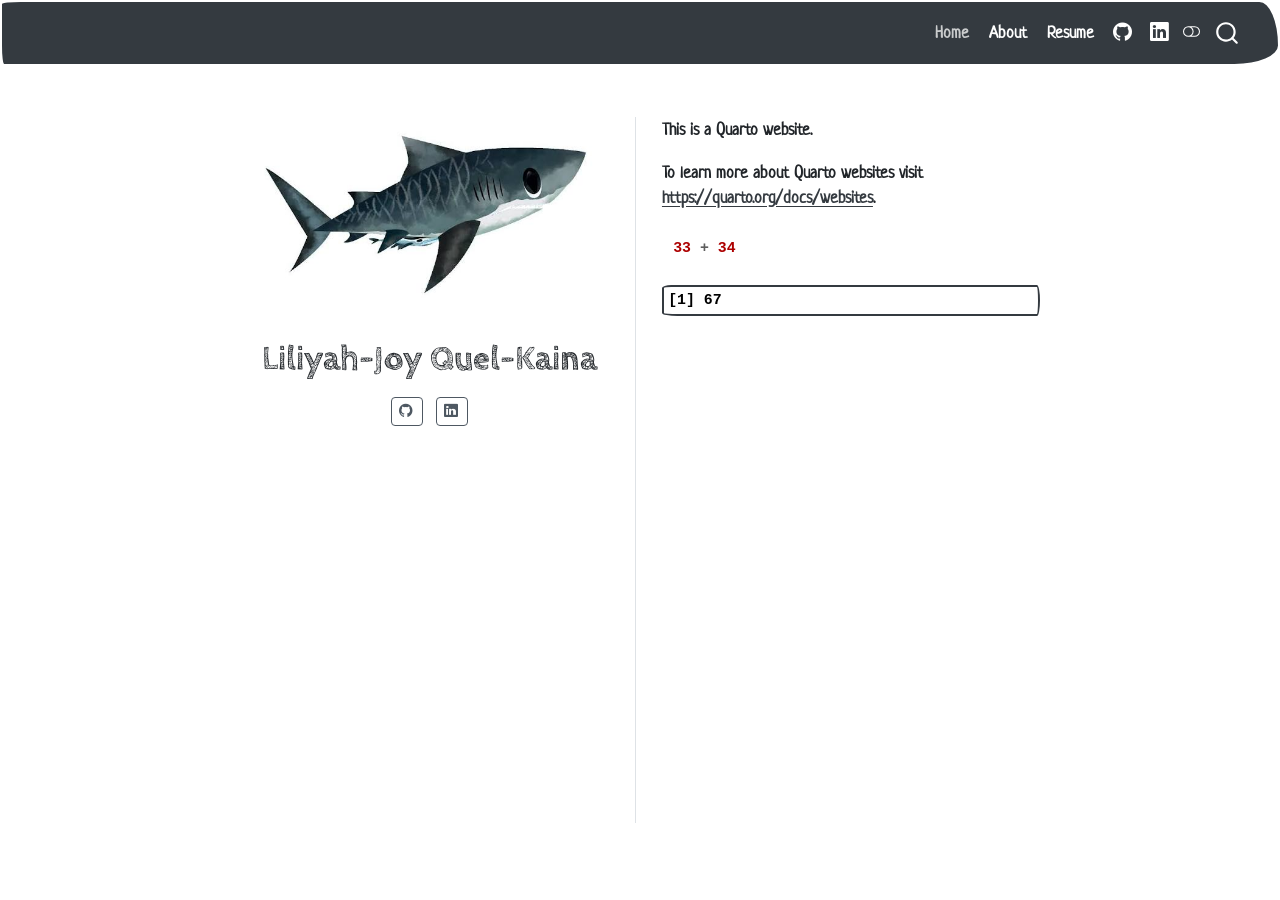
==== docs/index.html @ 763c6ad4 "^_^" ====
<!DOCTYPE html>
<html xmlns="http://www.w3.org/1999/xhtml" lang="en" xml:lang="en"><head>

<meta charset="utf-8">
<meta name="generator" content="quarto-1.9.38">

<meta name="viewport" content="width=device-width, initial-scale=1.0, user-scalable=yes">


<title>Liliyah-Joy Quel-Kaina</title>
<style>
/* Default styles provided by pandoc.
** See https://pandoc.org/MANUAL.html#variables-for-html for config info.
*/
code{white-space: pre-wrap;}
span.smallcaps{font-variant: small-caps;}
div.columns{display: flex; gap: min(4vw, 1.5em);}
div.column{flex: auto; overflow-x: auto;}
div.hanging-indent{margin-left: 1.5em; text-indent: -1.5em;}
ul.task-list{list-style: none;}
ul.task-list li input[type="checkbox"] {
  width: 0.8em;
  margin: 0 0.8em 0.2em -1em; /* quarto-specific, see https://github.com/quarto-dev/quarto-cli/issues/4556 */ 
  vertical-align: middle;
}
/* CSS for syntax highlighting */
html { -webkit-text-size-adjust: 100%; }
pre > code.sourceCode { white-space: pre; position: relative; }
pre > code.sourceCode > span { display: inline-block; line-height: 1.25; }
pre > code.sourceCode > span:empty { height: 1.2em; }
.sourceCode { overflow: visible; }
code.sourceCode > span { color: inherit; text-decoration: inherit; }
div.sourceCode { margin: 1em 0; }
pre.sourceCode { margin: 0; }
@media screen {
div.sourceCode { overflow: auto; }
}
@media print {
pre > code.sourceCode { white-space: pre-wrap; }
pre > code.sourceCode > span { text-indent: -5em; padding-left: 5em; }
}
pre.numberSource code
  { counter-reset: source-line 0; }
pre.numberSource code > span
  { position: relative; left: -4em; counter-increment: source-line; }
pre.numberSource code > span > a:first-child::before
  { content: counter(source-line);
    position: relative; left: -1em; text-align: right; vertical-align: baseline;
    border: none; display: inline-block;
    -webkit-touch-callout: none; -webkit-user-select: none;
    -khtml-user-select: none; -moz-user-select: none;
    -ms-user-select: none; user-select: none;
    padding: 0 4px; width: 4em;
  }
pre.numberSource { margin-left: 3em;  padding-left: 4px; }
div.sourceCode
  {   }
@media screen {
pre > code.sourceCode > span > a:first-child::before { text-decoration: underline; }
}
</style>


<script src="site_libs/quarto-nav/quarto-nav.js"></script>
<script src="site_libs/quarto-nav/headroom.min.js"></script>
<script src="site_libs/clipboard/clipboard.min.js"></script>
<script src="site_libs/quarto-search/autocomplete.umd.js"></script>
<script src="site_libs/quarto-search/fuse.min.js"></script>
<script src="site_libs/quarto-search/quarto-search.js"></script>
<meta name="quarto:offset" content="./">
<script src="site_libs/quarto-html/quarto.js" type="module"></script>
<script src="site_libs/quarto-html/tabsets/tabsets.js" type="module"></script>
<script src="site_libs/quarto-html/popper.min.js"></script>
<script src="site_libs/quarto-html/tippy.umd.min.js"></script>
<link href="site_libs/quarto-html/tippy.css" rel="stylesheet">
<link href="site_libs/quarto-html/quarto-syntax-highlighting-15634bcf2e68342d4ad2dfa704d543f6.css" rel="stylesheet" class="quarto-color-scheme" id="quarto-text-highlighting-styles">
<link href="site_libs/quarto-html/quarto-syntax-highlighting-dark-0a6b7249c26820e032cb0bd839ff02b1.css" rel="stylesheet" class="quarto-color-scheme quarto-color-alternate" id="quarto-text-highlighting-styles">
<link href="site_libs/quarto-html/quarto-syntax-highlighting-15634bcf2e68342d4ad2dfa704d543f6.css" rel="stylesheet" class="quarto-color-scheme-extra" id="quarto-text-highlighting-styles">
<script src="site_libs/bootstrap/bootstrap.min.js"></script>
<link href="site_libs/bootstrap/bootstrap-icons.css" rel="stylesheet">
<link href="site_libs/bootstrap/bootstrap-1527cf75e32493cb6cf8cd23d860bbb9.min.css" rel="stylesheet" append-hash="true" class="quarto-color-scheme" id="quarto-bootstrap" data-mode="light">
<link href="site_libs/bootstrap/bootstrap-dark-4d72738a521f03bda770c6fbcc444206.min.css" rel="stylesheet" append-hash="true" class="quarto-color-scheme quarto-color-alternate" id="quarto-bootstrap" data-mode="dark">
<link href="site_libs/bootstrap/bootstrap-1527cf75e32493cb6cf8cd23d860bbb9.min.css" rel="stylesheet" append-hash="true" class="quarto-color-scheme-extra" id="quarto-bootstrap" data-mode="light">
<script id="quarto-search-options" type="application/json">{
  "location": "navbar",
  "copy-button": false,
  "collapse-after": 3,
  "panel-placement": "end",
  "type": "overlay",
  "limit": 50,
  "keyboard-shortcut": [
    "f",
    "/",
    "s"
  ],
  "show-item-context": false,
  "language": {
    "search-no-results-text": "No results",
    "search-matching-documents-text": "matching documents",
    "search-copy-link-title": "Copy link to search",
    "search-hide-matches-text": "Hide additional matches",
    "search-more-match-text": "more match in this document",
    "search-more-matches-text": "more matches in this document",
    "search-clear-button-title": "Clear",
    "search-text-placeholder": "",
    "search-detached-cancel-button-title": "Cancel",
    "search-submit-button-title": "Submit",
    "search-label": "Search"
  }
}</script>


<link rel="stylesheet" href="styles.css">
</head>

<body class="nav-fixed fullcontent quarto-light"><script id="quarto-html-before-body" type="application/javascript">
    const toggleBodyColorMode = (bsSheetEl) => {
      const mode = bsSheetEl.getAttribute("data-mode");
      const bodyEl = window.document.querySelector("body");
      if (mode === "dark") {
        bodyEl.classList.add("quarto-dark");
        bodyEl.classList.remove("quarto-light");
      } else {
        bodyEl.classList.add("quarto-light");
        bodyEl.classList.remove("quarto-dark");
      }
    }
    const toggleBodyColorPrimary = () => {
      const bsSheetEl = window.document.querySelector("link#quarto-bootstrap:not([rel=disabled-stylesheet])");
      if (bsSheetEl) {
        toggleBodyColorMode(bsSheetEl);
      }
    }
    const setColorSchemeToggle = (alternate) => {
      const toggles = window.document.querySelectorAll('.quarto-color-scheme-toggle');
      for (let i=0; i < toggles.length; i++) {
        const toggle = toggles[i];
        if (toggle) {
          if (alternate) {
            toggle.classList.add("alternate");
          } else {
            toggle.classList.remove("alternate");
          }
        }
      }
    };
    const toggleColorMode = (alternate) => {
      // Switch the stylesheets
      const primaryStylesheets = window.document.querySelectorAll('link.quarto-color-scheme:not(.quarto-color-alternate)');
      const alternateStylesheets = window.document.querySelectorAll('link.quarto-color-scheme.quarto-color-alternate');
      manageTransitions('#quarto-margin-sidebar .nav-link', false);
      if (alternate) {
        // note: dark is layered on light, we don't disable primary!
        enableStylesheet(alternateStylesheets);
        for (const sheetNode of alternateStylesheets) {
          if (sheetNode.id === "quarto-bootstrap") {
            toggleBodyColorMode(sheetNode);
          }
        }
      } else {
        disableStylesheet(alternateStylesheets);
        enableStylesheet(primaryStylesheets)
        toggleBodyColorPrimary();
      }
      manageTransitions('#quarto-margin-sidebar .nav-link', true);
      // Switch the toggles
      setColorSchemeToggle(alternate)
      // Hack to workaround the fact that safari doesn't
      // properly recolor the scrollbar when toggling (#1455)
      if (navigator.userAgent.indexOf('Safari') > 0 && navigator.userAgent.indexOf('Chrome') == -1) {
        manageTransitions("body", false);
        window.scrollTo(0, 1);
        setTimeout(() => {
          window.scrollTo(0, 0);
          manageTransitions("body", true);
        }, 40);
      }
    }
    const disableStylesheet = (stylesheets) => {
      for (let i=0; i < stylesheets.length; i++) {
        const stylesheet = stylesheets[i];
        stylesheet.rel = 'disabled-stylesheet';
      }
    }
    const enableStylesheet = (stylesheets) => {
      for (let i=0; i < stylesheets.length; i++) {
        const stylesheet = stylesheets[i];
        if(stylesheet.rel !== 'stylesheet') { // for Chrome, which will still FOUC without this check
          stylesheet.rel = 'stylesheet';
        }
      }
    }
    const manageTransitions = (selector, allowTransitions) => {
      const els = window.document.querySelectorAll(selector);
      for (let i=0; i < els.length; i++) {
        const el = els[i];
        if (allowTransitions) {
          el.classList.remove('notransition');
        } else {
          el.classList.add('notransition');
        }
      }
    }
    const isFileUrl = () => {
      return window.location.protocol === 'file:';
    }
    const hasAlternateSentinel = () => {
      let styleSentinel = getColorSchemeSentinel();
      if (styleSentinel !== null) {
        return styleSentinel === "alternate";
      } else {
        return false;
      }
    }
    const setStyleSentinel = (alternate) => {
      const value = alternate ? "alternate" : "default";
      if (!isFileUrl()) {
        window.localStorage.setItem("quarto-color-scheme", value);
      } else {
        localAlternateSentinel = value;
      }
    }
    const getColorSchemeSentinel = () => {
      if (!isFileUrl()) {
        const storageValue = window.localStorage.getItem("quarto-color-scheme");
        return storageValue != null ? storageValue : localAlternateSentinel;
      } else {
        return localAlternateSentinel;
      }
    }
    const toggleGiscusIfUsed = (isAlternate, darkModeDefault) => {
      const baseTheme = document.querySelector('#giscus-base-theme')?.value ?? 'light';
      const alternateTheme = document.querySelector('#giscus-alt-theme')?.value ?? 'dark';
      let newTheme = '';
      if(authorPrefersDark) {
        newTheme = isAlternate ? baseTheme : alternateTheme;
      } else {
        newTheme = isAlternate ? alternateTheme : baseTheme;
      }
      const changeGiscusTheme = () => {
        // From: https://github.com/giscus/giscus/issues/336
        const sendMessage = (message) => {
          const iframe = document.querySelector('iframe.giscus-frame');
          if (!iframe) return;
          iframe.contentWindow.postMessage({ giscus: message }, 'https://giscus.app');
        }
        sendMessage({
          setConfig: {
            theme: newTheme
          }
        });
      }
      const isGiscussLoaded = window.document.querySelector('iframe.giscus-frame') !== null;
      if (isGiscussLoaded) {
        changeGiscusTheme();
      }
    };
    const authorPrefersDark = false;
    const darkModeDefault = authorPrefersDark;
      document.querySelector('link#quarto-text-highlighting-styles.quarto-color-scheme-extra').rel = 'disabled-stylesheet';
      document.querySelector('link#quarto-bootstrap.quarto-color-scheme-extra').rel = 'disabled-stylesheet';
    let localAlternateSentinel = darkModeDefault ? 'alternate' : 'default';
    // Dark / light mode switch
    window.quartoToggleColorScheme = () => {
      // Read the current dark / light value
      let toAlternate = !hasAlternateSentinel();
      toggleColorMode(toAlternate);
      setStyleSentinel(toAlternate);
      toggleGiscusIfUsed(toAlternate, darkModeDefault);
      window.dispatchEvent(new Event('resize'));
    };
    // Switch to dark mode if need be
    if (hasAlternateSentinel()) {
      toggleColorMode(true);
    } else {
      toggleColorMode(false);
    }
  </script>

<div id="quarto-search-results"></div>
  <header id="quarto-header" class="headroom fixed-top">
    <nav class="navbar navbar-expand-lg " data-bs-theme="dark">
      <div class="navbar-container container-fluid">
            <div id="quarto-search" class="" title="Search"></div>
          <button class="navbar-toggler" type="button" data-bs-toggle="collapse" data-bs-target="#navbarCollapse" aria-controls="navbarCollapse" role="menu" aria-expanded="false" aria-label="Toggle navigation" onclick="if (window.quartoToggleHeadroom) { window.quartoToggleHeadroom(); }">
  <span class="navbar-toggler-icon"></span>
</button>
          <div class="collapse navbar-collapse" id="navbarCollapse">
            <ul class="navbar-nav navbar-nav-scroll ms-auto">
  <li class="nav-item">
    <a class="nav-link active" href="./index.html" aria-current="page"> 
<span class="menu-text">Home</span></a>
  </li>  
  <li class="nav-item">
    <a class="nav-link" href="./about.html"> 
<span class="menu-text">About</span></a>
  </li>  
  <li class="nav-item">
    <a class="nav-link" href="./resume.html"> 
<span class="menu-text">Resume</span></a>
  </li>  
  <li class="nav-item compact">
    <a class="nav-link" href="https://github.com/liliyahjoy-316" target="blank"> <i class="bi bi-github" role="img">
</i> 
<span class="menu-text"></span></a>
  </li>  
  <li class="nav-item compact">
    <a class="nav-link" href="https://www.linkedin.com/in/liliyah-joy-quel-kaina-82461632b/?isSelfProfile=true" target="blank"> <i class="bi bi-linkedin" role="img">
</i> 
<span class="menu-text"></span></a>
  </li>  
</ul>
          </div> <!-- /navcollapse -->
            <div class="quarto-navbar-tools">
  <a href="" class="quarto-color-scheme-toggle quarto-navigation-tool  px-1" onclick="window.quartoToggleColorScheme(); return false;" title="Toggle dark mode"><i class="bi"></i></a>
</div>
      </div> <!-- /container-fluid -->
    </nav>
</header>
<!-- content -->
<div id="quarto-content" class="quarto-container page-columns page-rows-contents page-layout-article page-navbar">
<!-- sidebar -->
<!-- margin-sidebar -->
    
<!-- main -->
<div class="quarto-about-trestles">
  <div class="about-entity">
    <img src="media/images.jpeg" class="about-image
  rounded " style="width: 10cm;">
<header id="title-block-header" class="quarto-title-block default">
<div class="quarto-title">
<h1 class="title">Liliyah-Joy Quel-Kaina</h1>
</div>
<div class="quarto-title-meta">
  </div>
</header>
    <div class="about-links">
  <a href="https://github.com/liliyahjoy-316" class="about-link" rel="" target="blank">
    <i class="bi bi-github"></i>
     <span class="about-link-text"></span>
  </a>
  <a href="https://www.linkedin.com/in/liliyah-joy-quel-kaina-82461632b/?isSelfProfile=true" class="about-link" rel="" target="blank">
    <i class="bi bi-linkedin"></i>
     <span class="about-link-text"></span>
  </a>
</div>
  </div>
  <div class="about-contents"><main class="content" id="quarto-document-content">

<p>This is a Quarto website.</p>
<p>To learn more about Quarto websites visit <a href="https://quarto.org/docs/websites" class="uri">https://quarto.org/docs/websites</a>.</p>
<div class="cell">
<div class="code-copy-outer-scaffold"><div class="sourceCode cell-code" id="cb1"><pre class="sourceCode r code-with-copy"><code class="sourceCode r"><span id="cb1-1"><a href="#cb1-1" aria-hidden="true" tabindex="-1"></a><span class="dv">33</span> <span class="sc">+</span> <span class="dv">34</span></span></code></pre></div><button title="Copy to Clipboard" class="code-copy-button"><i class="bi"></i></button></div>
<div class="cell-output cell-output-stdout">
<pre><code>[1] 67</code></pre>
</div>
</div>


</main></div>
</div>
 <!-- /main -->
<script id="quarto-html-after-body" type="application/javascript">
  window.document.addEventListener("DOMContentLoaded", function (event) {
    // Ensure there is a toggle, if there isn't float one in the top right
    if (window.document.querySelector('.quarto-color-scheme-toggle') === null) {
      const a = window.document.createElement('a');
      a.classList.add('top-right');
      a.classList.add('quarto-color-scheme-toggle');
      a.href = "";
      a.onclick = function() { try { window.quartoToggleColorScheme(); } catch {} return false; };
      const i = window.document.createElement("i");
      i.classList.add('bi');
      a.appendChild(i);
      window.document.body.appendChild(a);
    }
    setColorSchemeToggle(hasAlternateSentinel())
    const isCodeAnnotation = (el) => {
      for (const clz of el.classList) {
        if (clz.startsWith('code-annotation-')) {                     
          return true;
        }
      }
      return false;
    }
    const onCopySuccess = function(e) {
      // button target
      const button = e.trigger;
      // don't keep focus
      button.blur();
      // flash "checked"
      button.classList.add('code-copy-button-checked');
      var currentTitle = button.getAttribute("title");
      button.setAttribute("title", "Copied!");
      let tooltip;
      if (window.bootstrap) {
        button.setAttribute("data-bs-toggle", "tooltip");
        button.setAttribute("data-bs-placement", "left");
        button.setAttribute("data-bs-title", "Copied!");
        tooltip = new bootstrap.Tooltip(button, 
          { trigger: "manual", 
            customClass: "code-copy-button-tooltip",
            offset: [0, -8]});
        tooltip.show();    
      }
      setTimeout(function() {
        if (tooltip) {
          tooltip.hide();
          button.removeAttribute("data-bs-title");
          button.removeAttribute("data-bs-toggle");
          button.removeAttribute("data-bs-placement");
        }
        button.setAttribute("title", currentTitle);
        button.classList.remove('code-copy-button-checked');
      }, 1000);
      // clear code selection
      e.clearSelection();
    }
    const getTextToCopy = function(trigger) {
      const outerScaffold = trigger.parentElement.cloneNode(true);
      const codeEl = outerScaffold.querySelector('code');
      for (const childEl of codeEl.children) {
        if (isCodeAnnotation(childEl)) {
          childEl.remove();
        }
      }
      return codeEl.innerText;
    }
    const clipboard = new window.ClipboardJS('.code-copy-button:not([data-in-quarto-modal])', {
      text: getTextToCopy
    });
    clipboard.on('success', onCopySuccess);
    if (window.document.getElementById('quarto-embedded-source-code-modal')) {
      const clipboardModal = new window.ClipboardJS('.code-copy-button[data-in-quarto-modal]', {
        text: getTextToCopy,
        container: window.document.getElementById('quarto-embedded-source-code-modal')
      });
      clipboardModal.on('success', onCopySuccess);
    }
      var localhostRegex = new RegExp(/^(?:http|https):\/\/localhost\:?[0-9]*\//);
      var mailtoRegex = new RegExp(/^mailto:/);
        var filterRegex = new RegExp('/' + window.location.host + '/');
      var isInternal = (href) => {
          return filterRegex.test(href) || localhostRegex.test(href) || mailtoRegex.test(href);
      }
      // Inspect non-navigation links and adorn them if external
     var links = window.document.querySelectorAll('a[href]:not(.nav-link):not(.navbar-brand):not(.toc-action):not(.sidebar-link):not(.sidebar-item-toggle):not(.pagination-link):not(.no-external):not([aria-hidden]):not(.dropdown-item):not(.quarto-navigation-tool):not(.about-link)');
      for (var i=0; i<links.length; i++) {
        const link = links[i];
        if (!isInternal(link.href)) {
          // undo the damage that might have been done by quarto-nav.js in the case of
          // links that we want to consider external
          if (link.dataset.originalHref !== undefined) {
            link.href = link.dataset.originalHref;
          }
        }
      }
    function tippyHover(el, contentFn, onTriggerFn, onUntriggerFn) {
      const config = {
        allowHTML: true,
        maxWidth: 500,
        delay: 100,
        arrow: false,
        appendTo: function(el) {
            return el.parentElement;
        },
        interactive: true,
        interactiveBorder: 10,
        theme: 'quarto',
        placement: 'bottom-start',
      };
      if (contentFn) {
        config.content = contentFn;
      }
      if (onTriggerFn) {
        config.onTrigger = onTriggerFn;
      }
      if (onUntriggerFn) {
        config.onUntrigger = onUntriggerFn;
      }
      window.tippy(el, config); 
    }
    const noterefs = window.document.querySelectorAll('a[role="doc-noteref"]');
    for (var i=0; i<noterefs.length; i++) {
      const ref = noterefs[i];
      tippyHover(ref, function() {
        // use id or data attribute instead here
        let href = ref.getAttribute('data-footnote-href') || ref.getAttribute('href');
        try { href = new URL(href).hash; } catch {}
        const id = href.replace(/^#\/?/, "");
        const note = window.document.getElementById(id);
        if (note) {
          return note.innerHTML;
        } else {
          return "";
        }
      });
    }
    const xrefs = window.document.querySelectorAll('a.quarto-xref');
    const processXRef = (id, note) => {
      // Strip column container classes
      const stripColumnClz = (el) => {
        el.classList.remove("page-full", "page-columns");
        if (el.children) {
          for (const child of el.children) {
            stripColumnClz(child);
          }
        }
      }
      stripColumnClz(note)
      if (id === null || id.startsWith('sec-')) {
        // Special case sections, only their first couple elements
        const container = document.createElement("div");
        if (note.children && note.children.length > 2) {
          container.appendChild(note.children[0].cloneNode(true));
          for (let i = 1; i < note.children.length; i++) {
            const child = note.children[i];
            if (child.tagName === "P" && child.innerText === "") {
              continue;
            } else {
              container.appendChild(child.cloneNode(true));
              break;
            }
          }
          if (window.Quarto?.typesetMath) {
            window.Quarto.typesetMath(container);
          }
          return container.innerHTML
        } else {
          if (window.Quarto?.typesetMath) {
            window.Quarto.typesetMath(note);
          }
          return note.innerHTML;
        }
      } else {
        // Remove any anchor links if they are present
        const anchorLink = note.querySelector('a.anchorjs-link');
        if (anchorLink) {
          anchorLink.remove();
        }
        if (window.Quarto?.typesetMath) {
          window.Quarto.typesetMath(note);
        }
        if (note.classList.contains("callout")) {
          return note.outerHTML;
        } else {
          return note.innerHTML;
        }
      }
    }
    for (var i=0; i<xrefs.length; i++) {
      const xref = xrefs[i];
      tippyHover(xref, undefined, function(instance) {
        instance.disable();
        let url = xref.getAttribute('href');
        let hash = undefined; 
        if (url.startsWith('#')) {
          hash = url;
        } else {
          try { hash = new URL(url).hash; } catch {}
        }
        if (hash) {
          const id = hash.replace(/^#\/?/, "");
          const note = window.document.getElementById(id);
          if (note !== null) {
            try {
              const html = processXRef(id, note.cloneNode(true));
              instance.setContent(html);
            } finally {
              instance.enable();
              instance.show();
            }
          } else {
            // See if we can fetch this
            fetch(url.split('#')[0])
            .then(res => res.text())
            .then(html => {
              const parser = new DOMParser();
              const htmlDoc = parser.parseFromString(html, "text/html");
              const note = htmlDoc.getElementById(id);
              if (note !== null) {
                const html = processXRef(id, note);
                instance.setContent(html);
              } 
            }).finally(() => {
              instance.enable();
              instance.show();
            });
          }
        } else {
          // See if we can fetch a full url (with no hash to target)
          // This is a special case and we should probably do some content thinning / targeting
          fetch(url)
          .then(res => res.text())
          .then(html => {
            const parser = new DOMParser();
            const htmlDoc = parser.parseFromString(html, "text/html");
            const note = htmlDoc.querySelector('main.content');
            if (note !== null) {
              // This should only happen for chapter cross references
              // (since there is no id in the URL)
              // remove the first header
              if (note.children.length > 0 && note.children[0].tagName === "HEADER") {
                note.children[0].remove();
              }
              const html = processXRef(null, note);
              instance.setContent(html);
            } 
          }).finally(() => {
            instance.enable();
            instance.show();
          });
        }
      }, function(instance) {
      });
    }
        let selectedAnnoteEl;
        const selectorForAnnotation = ( cell, annotation) => {
          let cellAttr = 'data-code-cell="' + cell + '"';
          let lineAttr = 'data-code-annotation="' +  annotation + '"';
          const selector = 'span[' + cellAttr + '][' + lineAttr + ']';
          return selector;
        }
        const selectCodeLines = (annoteEl) => {
          const doc = window.document;
          const targetCell = annoteEl.getAttribute("data-target-cell");
          const targetAnnotation = annoteEl.getAttribute("data-target-annotation");
          const annoteSpan = window.document.querySelector(selectorForAnnotation(targetCell, targetAnnotation));
          const lines = annoteSpan.getAttribute("data-code-lines").split(",");
          const lineIds = lines.map((line) => {
            return targetCell + "-" + line;
          })
          let top = null;
          let height = null;
          let parent = null;
          if (lineIds.length > 0) {
              //compute the position of the single el (top and bottom and make a div)
              const el = window.document.getElementById(lineIds[0]);
              top = el.offsetTop;
              height = el.offsetHeight;
              parent = el.parentElement.parentElement;
            if (lineIds.length > 1) {
              const lastEl = window.document.getElementById(lineIds[lineIds.length - 1]);
              const bottom = lastEl.offsetTop + lastEl.offsetHeight;
              height = bottom - top;
            }
            if (top !== null && height !== null && parent !== null) {
              // cook up a div (if necessary) and position it 
              let div = window.document.getElementById("code-annotation-line-highlight");
              if (div === null) {
                div = window.document.createElement("div");
                div.setAttribute("id", "code-annotation-line-highlight");
                div.style.position = 'absolute';
                parent.appendChild(div);
              }
              div.style.top = top - 2 + "px";
              div.style.height = height + 4 + "px";
              div.style.left = 0;
              let gutterDiv = window.document.getElementById("code-annotation-line-highlight-gutter");
              if (gutterDiv === null) {
                gutterDiv = window.document.createElement("div");
                gutterDiv.setAttribute("id", "code-annotation-line-highlight-gutter");
                gutterDiv.style.position = 'absolute';
                const codeCell = window.document.getElementById(targetCell);
                const gutter = codeCell.querySelector('.code-annotation-gutter');
                gutter.appendChild(gutterDiv);
              }
              gutterDiv.style.top = top - 2 + "px";
              gutterDiv.style.height = height + 4 + "px";
            }
            selectedAnnoteEl = annoteEl;
          }
        };
        const unselectCodeLines = () => {
          const elementsIds = ["code-annotation-line-highlight", "code-annotation-line-highlight-gutter"];
          elementsIds.forEach((elId) => {
            const div = window.document.getElementById(elId);
            if (div) {
              div.remove();
            }
          });
          selectedAnnoteEl = undefined;
        };
          // Handle positioning of the toggle
      window.addEventListener(
        "resize",
        throttle(() => {
          elRect = undefined;
          if (selectedAnnoteEl) {
            selectCodeLines(selectedAnnoteEl);
          }
        }, 10)
      );
      function throttle(fn, ms) {
      let throttle = false;
      let timer;
        return (...args) => {
          if(!throttle) { // first call gets through
              fn.apply(this, args);
              throttle = true;
          } else { // all the others get throttled
              if(timer) clearTimeout(timer); // cancel #2
              timer = setTimeout(() => {
                fn.apply(this, args);
                timer = throttle = false;
              }, ms);
          }
        };
      }
        // Attach click handler to the DT
        const annoteDls = window.document.querySelectorAll('dt[data-target-cell]');
        for (const annoteDlNode of annoteDls) {
          annoteDlNode.addEventListener('click', (event) => {
            const clickedEl = event.target;
            if (clickedEl !== selectedAnnoteEl) {
              unselectCodeLines();
              const activeEl = window.document.querySelector('dt[data-target-cell].code-annotation-active');
              if (activeEl) {
                activeEl.classList.remove('code-annotation-active');
              }
              selectCodeLines(clickedEl);
              clickedEl.classList.add('code-annotation-active');
            } else {
              // Unselect the line
              unselectCodeLines();
              clickedEl.classList.remove('code-annotation-active');
            }
          });
        }
    const findCites = (el) => {
      const parentEl = el.parentElement;
      if (parentEl) {
        const cites = parentEl.dataset.cites;
        if (cites) {
          return {
            el,
            cites: cites.split(' ')
          };
        } else {
          return findCites(el.parentElement)
        }
      } else {
        return undefined;
      }
    };
    var bibliorefs = window.document.querySelectorAll('a[role="doc-biblioref"]');
    for (var i=0; i<bibliorefs.length; i++) {
      const ref = bibliorefs[i];
      const citeInfo = findCites(ref);
      if (citeInfo) {
        tippyHover(citeInfo.el, function() {
          var popup = window.document.createElement('div');
          citeInfo.cites.forEach(function(cite) {
            var citeDiv = window.document.createElement('div');
            citeDiv.classList.add('hanging-indent');
            citeDiv.classList.add('csl-entry');
            var biblioDiv = window.document.getElementById('ref-' + cite);
            if (biblioDiv) {
              citeDiv.innerHTML = biblioDiv.innerHTML;
            }
            popup.appendChild(citeDiv);
          });
          return popup.innerHTML;
        });
      }
    }
  });
  </script>
</div> <!-- /content -->




</body></html>
---- docs/site_libs/quarto-html/tippy.css ----
.tippy-box[data-animation=fade][data-state=hidden]{opacity:0}[data-tippy-root]{max-width:calc(100vw - 10px)}.tippy-box{position:relative;background-color:#333;color:#fff;border-radius:4px;font-size:14px;line-height:1.4;white-space:normal;outline:0;transition-property:transform,visibility,opacity}.tippy-box[data-placement^=top]>.tippy-arrow{bottom:0}.tippy-box[data-placement^=top]>.tippy-arrow:before{bottom:-7px;left:0;border-width:8px 8px 0;border-top-color:initial;transform-origin:center top}.tippy-box[data-placement^=bottom]>.tippy-arrow{top:0}.tippy-box[data-placement^=bottom]>.tippy-arrow:before{top:-7px;left:0;border-width:0 8px 8px;border-bottom-color:initial;transform-origin:center bottom}.tippy-box[data-placement^=left]>.tippy-arrow{right:0}.tippy-box[data-placement^=left]>.tippy-arrow:before{border-width:8px 0 8px 8px;border-left-color:initial;right:-7px;transform-origin:center left}.tippy-box[data-placement^=right]>.tippy-arrow{left:0}.tippy-box[data-placement^=right]>.tippy-arrow:before{left:-7px;border-width:8px 8px 8px 0;border-right-color:initial;transform-origin:center right}.tippy-box[data-inertia][data-state=visible]{transition-timing-function:cubic-bezier(.54,1.5,.38,1.11)}.tippy-arrow{width:16px;height:16px;color:#333}.tippy-arrow:before{content:"";position:absolute;border-color:transparent;border-style:solid}.tippy-content{position:relative;padding:5px 9px;z-index:1}
---- docs/site_libs/quarto-html/quarto-syntax-highlighting-15634bcf2e68342d4ad2dfa704d543f6.css ----
/* quarto syntax highlight colors */
:root {
  --quarto-hl-ot-color: #003B4F;
  --quarto-hl-at-color: #657422;
  --quarto-hl-ss-color: #20794D;
  --quarto-hl-an-color: #5E5E5E;
  --quarto-hl-fu-color: #4758AB;
  --quarto-hl-st-color: #20794D;
  --quarto-hl-cf-color: #003B4F;
  --quarto-hl-op-color: #5E5E5E;
  --quarto-hl-er-color: #AD0000;
  --quarto-hl-bn-color: #AD0000;
  --quarto-hl-al-color: #AD0000;
  --quarto-hl-va-color: #111111;
  --quarto-hl-bu-color: inherit;
  --quarto-hl-ex-color: inherit;
  --quarto-hl-pp-color: #AD0000;
  --quarto-hl-in-color: #5E5E5E;
  --quarto-hl-vs-color: #20794D;
  --quarto-hl-wa-color: #5E5E5E;
  --quarto-hl-do-color: #5E5E5E;
  --quarto-hl-im-color: #00769E;
  --quarto-hl-ch-color: #20794D;
  --quarto-hl-dt-color: #AD0000;
  --quarto-hl-fl-color: #AD0000;
  --quarto-hl-co-color: #5E5E5E;
  --quarto-hl-cv-color: #5E5E5E;
  --quarto-hl-cn-color: #8f5902;
  --quarto-hl-sc-color: #5E5E5E;
  --quarto-hl-dv-color: #AD0000;
  --quarto-hl-kw-color: #003B4F;
}

/* other quarto variables */
:root {
  --quarto-font-monospace: SFMono-Regular, Menlo, Monaco, Consolas, "Liberation Mono", "Courier New", monospace;
}

/* syntax highlight based on Pandoc's rules */
pre > code.sourceCode > span {
  color: #003B4F;
}

code.sourceCode > span {
  color: #003B4F;
}

div.sourceCode,
div.sourceCode pre.sourceCode {
  color: #003B4F;
}

/* Normal */
code span {
  color: #003B4F;
}

/* Alert */
code span.al {
  color: #AD0000;
  font-style: inherit;
}

/* Annotation */
code span.an {
  color: #5E5E5E;
  font-style: inherit;
}

/* Attribute */
code span.at {
  color: #657422;
  font-style: inherit;
}

/* BaseN */
code span.bn {
  color: #AD0000;
  font-style: inherit;
}

/* BuiltIn */
code span.bu {
  font-style: inherit;
}

/* ControlFlow */
code span.cf {
  color: #003B4F;
  font-weight: bold;
  font-style: inherit;
}

/* Char */
code span.ch {
  color: #20794D;
  font-style: inherit;
}

/* Constant */
code span.cn {
  color: #8f5902;
  font-style: inherit;
}

/* Comment */
code span.co {
  color: #5E5E5E;
  font-style: inherit;
}

/* CommentVar */
code span.cv {
  color: #5E5E5E;
  font-style: italic;
}

/* Documentation */
code span.do {
  color: #5E5E5E;
  font-style: italic;
}

/* DataType */
code span.dt {
  color: #AD0000;
  font-style: inherit;
}

/* DecVal */
code span.dv {
  color: #AD0000;
  font-style: inherit;
}

/* Error */
code span.er {
  color: #AD0000;
  font-style: inherit;
}

/* Extension */
code span.ex {
  font-style: inherit;
}

/* Float */
code span.fl {
  color: #AD0000;
  font-style: inherit;
}

/* Function */
code span.fu {
  color: #4758AB;
  font-style: inherit;
}

/* Import */
code span.im {
  color: #00769E;
  font-style: inherit;
}

/* Information */
code span.in {
  color: #5E5E5E;
  font-style: inherit;
}

/* Keyword */
code span.kw {
  color: #003B4F;
  font-weight: bold;
  font-style: inherit;
}

/* Operator */
code span.op {
  color: #5E5E5E;
  font-style: inherit;
}

/* Other */
code span.ot {
  color: #003B4F;
  font-style: inherit;
}

/* Preprocessor */
code span.pp {
  color: #AD0000;
  font-style: inherit;
}

/* SpecialChar */
code span.sc {
  color: #5E5E5E;
  font-style: inherit;
}

/* SpecialString */
code span.ss {
  color: #20794D;
  font-style: inherit;
}

/* String */
code span.st {
  color: #20794D;
  font-style: inherit;
}

/* Variable */
code span.va {
  color: #111111;
  font-style: inherit;
}

/* VerbatimString */
code span.vs {
  color: #20794D;
  font-style: inherit;
}

/* Warning */
code span.wa {
  color: #5E5E5E;
  font-style: italic;
}

.prevent-inlining {
  content: "</";
}

/*# sourceMappingURL=f23921c56f73e400b49028c9186a1aa0.css.map */
---- docs/site_libs/quarto-html/quarto-syntax-highlighting-dark-0a6b7249c26820e032cb0bd839ff02b1.css ----
/* quarto syntax highlight colors */
:root {
  --quarto-hl-al-color: #f07178;
  --quarto-hl-an-color: #d4d0ab;
  --quarto-hl-at-color: #00e0e0;
  --quarto-hl-bn-color: #d4d0ab;
  --quarto-hl-bu-color: #abe338;
  --quarto-hl-ch-color: #abe338;
  --quarto-hl-co-color: #f8f8f2;
  --quarto-hl-cv-color: #ffd700;
  --quarto-hl-cn-color: #ffd700;
  --quarto-hl-cf-color: #ffa07a;
  --quarto-hl-dt-color: #ffa07a;
  --quarto-hl-dv-color: #d4d0ab;
  --quarto-hl-do-color: #f8f8f2;
  --quarto-hl-er-color: #f07178;
  --quarto-hl-ex-color: #00e0e0;
  --quarto-hl-fl-color: #d4d0ab;
  --quarto-hl-fu-color: #ffa07a;
  --quarto-hl-im-color: #abe338;
  --quarto-hl-in-color: #d4d0ab;
  --quarto-hl-kw-color: #ffa07a;
  --quarto-hl-op-color: #ffa07a;
  --quarto-hl-ot-color: #00e0e0;
  --quarto-hl-pp-color: #dcc6e0;
  --quarto-hl-re-color: #00e0e0;
  --quarto-hl-sc-color: #abe338;
  --quarto-hl-ss-color: #abe338;
  --quarto-hl-st-color: #abe338;
  --quarto-hl-va-color: #00e0e0;
  --quarto-hl-vs-color: #abe338;
  --quarto-hl-wa-color: #dcc6e0;
}

/* other quarto variables */
:root {
  --quarto-font-monospace: SFMono-Regular, Menlo, Monaco, Consolas, "Liberation Mono", "Courier New", monospace;
}

/* syntax highlight based on Pandoc's rules */
pre > code.sourceCode > span {
  color: #f8f8f2;
}

code.sourceCode > span {
  color: #f8f8f2;
}

div.sourceCode,
div.sourceCode pre.sourceCode {
  color: #f8f8f2;
}

/* Normal */
code span {
  color: #f8f8f2;
}

/* Alert */
code span.al {
  color: #f07178;
}

/* Annotation */
code span.an {
  color: #d4d0ab;
}

/* Attribute */
code span.at {
  color: #00e0e0;
}

/* BaseN */
code span.bn {
  color: #d4d0ab;
}

/* BuiltIn */
code span.bu {
  color: #abe338;
}

/* ControlFlow */
code span.cf {
  font-weight: bold;
  color: #ffa07a;
}

/* Char */
code span.ch {
  color: #abe338;
}

/* Constant */
code span.cn {
  color: #ffd700;
}

/* Comment */
code span.co {
  font-style: italic;
  color: #f8f8f2;
}

/* CommentVar */
code span.cv {
  color: #ffd700;
}

/* Documentation */
code span.do {
  color: #f8f8f2;
}

/* DataType */
code span.dt {
  color: #ffa07a;
}

/* DecVal */
code span.dv {
  color: #d4d0ab;
}

/* Error */
code span.er {
  color: #f07178;
  text-decoration: underline;
}

/* Extension */
code span.ex {
  font-weight: bold;
  color: #00e0e0;
}

/* Float */
code span.fl {
  color: #d4d0ab;
}

/* Function */
code span.fu {
  color: #ffa07a;
}

/* Import */
code span.im {
  color: #abe338;
}

/* Information */
code span.in {
  color: #d4d0ab;
}

/* Keyword */
code span.kw {
  font-weight: bold;
  color: #ffa07a;
}

/* Operator */
code span.op {
  color: #ffa07a;
}

/* Other */
code span.ot {
  color: #00e0e0;
}

/* Preprocessor */
code span.pp {
  color: #dcc6e0;
}

/* RegionMarker */
code span.re {
  background-color: #f8f8f2;
  color: #00e0e0;
}

/* SpecialChar */
code span.sc {
  color: #abe338;
}

/* SpecialString */
code span.ss {
  color: #abe338;
}

/* String */
code span.st {
  color: #abe338;
}

/* Variable */
code span.va {
  color: #00e0e0;
}

/* VerbatimString */
code span.vs {
  color: #abe338;
}

/* Warning */
code span.wa {
  color: #dcc6e0;
}

.prevent-inlining {
  content: "</";
}

/*# sourceMappingURL=175367c052bafc98bd680af3479823f0.css.map */
---- docs/site_libs/quarto-html/quarto-syntax-highlighting-15634bcf2e68342d4ad2dfa704d543f6.css ----
/* quarto syntax highlight colors */
:root {
  --quarto-hl-ot-color: #003B4F;
  --quarto-hl-at-color: #657422;
  --quarto-hl-ss-color: #20794D;
  --quarto-hl-an-color: #5E5E5E;
  --quarto-hl-fu-color: #4758AB;
  --quarto-hl-st-color: #20794D;
  --quarto-hl-cf-color: #003B4F;
  --quarto-hl-op-color: #5E5E5E;
  --quarto-hl-er-color: #AD0000;
  --quarto-hl-bn-color: #AD0000;
  --quarto-hl-al-color: #AD0000;
  --quarto-hl-va-color: #111111;
  --quarto-hl-bu-color: inherit;
  --quarto-hl-ex-color: inherit;
  --quarto-hl-pp-color: #AD0000;
  --quarto-hl-in-color: #5E5E5E;
  --quarto-hl-vs-color: #20794D;
  --quarto-hl-wa-color: #5E5E5E;
  --quarto-hl-do-color: #5E5E5E;
  --quarto-hl-im-color: #00769E;
  --quarto-hl-ch-color: #20794D;
  --quarto-hl-dt-color: #AD0000;
  --quarto-hl-fl-color: #AD0000;
  --quarto-hl-co-color: #5E5E5E;
  --quarto-hl-cv-color: #5E5E5E;
  --quarto-hl-cn-color: #8f5902;
  --quarto-hl-sc-color: #5E5E5E;
  --quarto-hl-dv-color: #AD0000;
  --quarto-hl-kw-color: #003B4F;
}

/* other quarto variables */
:root {
  --quarto-font-monospace: SFMono-Regular, Menlo, Monaco, Consolas, "Liberation Mono", "Courier New", monospace;
}

/* syntax highlight based on Pandoc's rules */
pre > code.sourceCode > span {
  color: #003B4F;
}

code.sourceCode > span {
  color: #003B4F;
}

div.sourceCode,
div.sourceCode pre.sourceCode {
  color: #003B4F;
}

/* Normal */
code span {
  color: #003B4F;
}

/* Alert */
code span.al {
  color: #AD0000;
  font-style: inherit;
}

/* Annotation */
code span.an {
  color: #5E5E5E;
  font-style: inherit;
}

/* Attribute */
code span.at {
  color: #657422;
  font-style: inherit;
}

/* BaseN */
code span.bn {
  color: #AD0000;
  font-style: inherit;
}

/* BuiltIn */
code span.bu {
  font-style: inherit;
}

/* ControlFlow */
code span.cf {
  color: #003B4F;
  font-weight: bold;
  font-style: inherit;
}

/* Char */
code span.ch {
  color: #20794D;
  font-style: inherit;
}

/* Constant */
code span.cn {
  color: #8f5902;
  font-style: inherit;
}

/* Comment */
code span.co {
  color: #5E5E5E;
  font-style: inherit;
}

/* CommentVar */
code span.cv {
  color: #5E5E5E;
  font-style: italic;
}

/* Documentation */
code span.do {
  color: #5E5E5E;
  font-style: italic;
}

/* DataType */
code span.dt {
  color: #AD0000;
  font-style: inherit;
}

/* DecVal */
code span.dv {
  color: #AD0000;
  font-style: inherit;
}

/* Error */
code span.er {
  color: #AD0000;
  font-style: inherit;
}

/* Extension */
code span.ex {
  font-style: inherit;
}

/* Float */
code span.fl {
  color: #AD0000;
  font-style: inherit;
}

/* Function */
code span.fu {
  color: #4758AB;
  font-style: inherit;
}

/* Import */
code span.im {
  color: #00769E;
  font-style: inherit;
}

/* Information */
code span.in {
  color: #5E5E5E;
  font-style: inherit;
}

/* Keyword */
code span.kw {
  color: #003B4F;
  font-weight: bold;
  font-style: inherit;
}

/* Operator */
code span.op {
  color: #5E5E5E;
  font-style: inherit;
}

/* Other */
code span.ot {
  color: #003B4F;
  font-style: inherit;
}

/* Preprocessor */
code span.pp {
  color: #AD0000;
  font-style: inherit;
}

/* SpecialChar */
code span.sc {
  color: #5E5E5E;
  font-style: inherit;
}

/* SpecialString */
code span.ss {
  color: #20794D;
  font-style: inherit;
}

/* String */
code span.st {
  color: #20794D;
  font-style: inherit;
}

/* Variable */
code span.va {
  color: #111111;
  font-style: inherit;
}

/* VerbatimString */
code span.vs {
  color: #20794D;
  font-style: inherit;
}

/* Warning */
code span.wa {
  color: #5E5E5E;
  font-style: italic;
}

.prevent-inlining {
  content: "</";
}

/*# sourceMappingURL=f23921c56f73e400b49028c9186a1aa0.css.map */
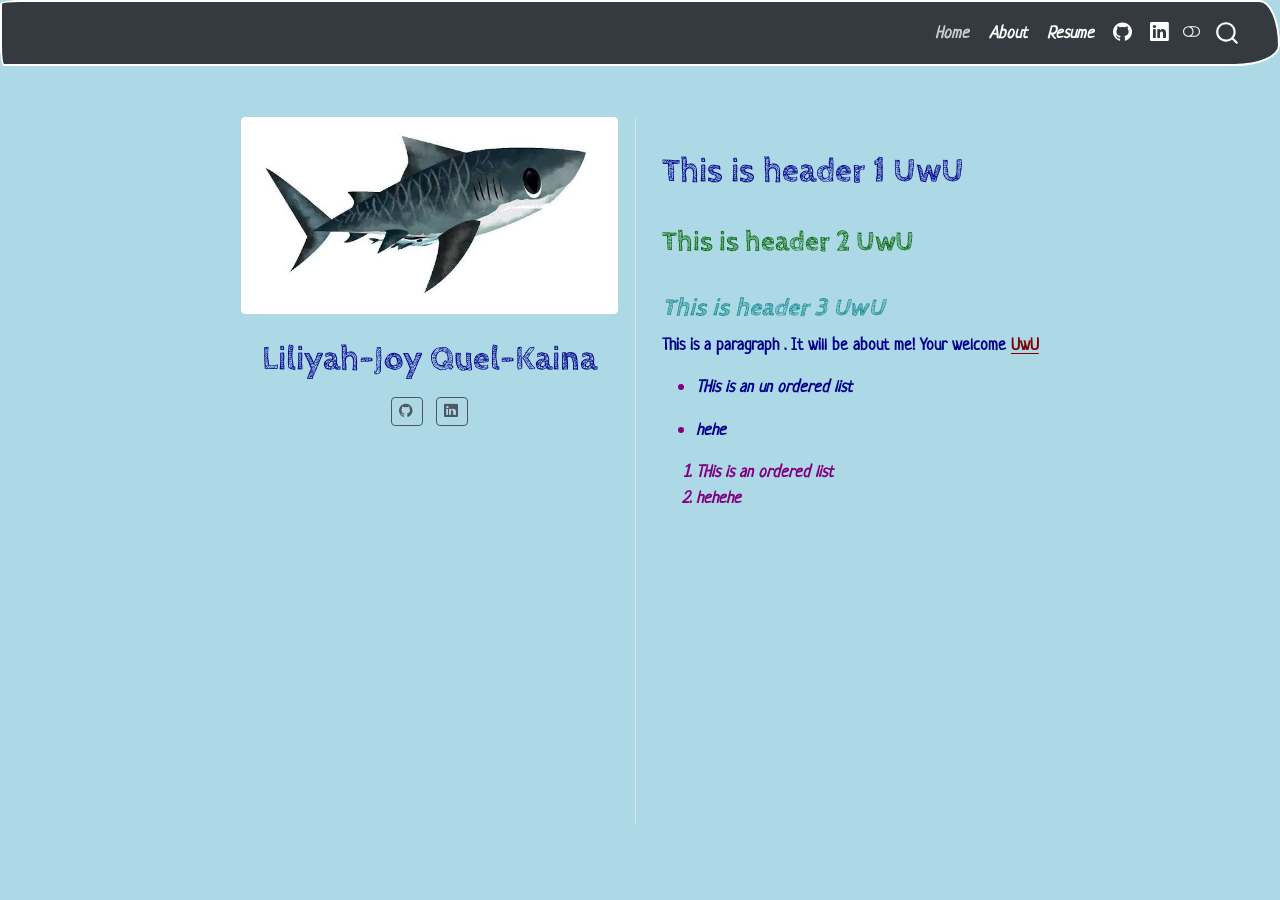
==== commit 96272923: "idkkkkkk" ====
--- a/docs/index.html
+++ b/docs/index.html
@@ -22,41 +22,6 @@
   width: 0.8em;
   margin: 0 0.8em 0.2em -1em; /* quarto-specific, see https://github.com/quarto-dev/quarto-cli/issues/4556 */ 
   vertical-align: middle;
-}
-/* CSS for syntax highlighting */
-html { -webkit-text-size-adjust: 100%; }
-pre > code.sourceCode { white-space: pre; position: relative; }
-pre > code.sourceCode > span { display: inline-block; line-height: 1.25; }
-pre > code.sourceCode > span:empty { height: 1.2em; }
-.sourceCode { overflow: visible; }
-code.sourceCode > span { color: inherit; text-decoration: inherit; }
-div.sourceCode { margin: 1em 0; }
-pre.sourceCode { margin: 0; }
-@media screen {
-div.sourceCode { overflow: auto; }
-}
-@media print {
-pre > code.sourceCode { white-space: pre-wrap; }
-pre > code.sourceCode > span { text-indent: -5em; padding-left: 5em; }
-}
-pre.numberSource code
-  { counter-reset: source-line 0; }
-pre.numberSource code > span
-  { position: relative; left: -4em; counter-increment: source-line; }
-pre.numberSource code > span > a:first-child::before
-  { content: counter(source-line);
-    position: relative; left: -1em; text-align: right; vertical-align: baseline;
-    border: none; display: inline-block;
-    -webkit-touch-callout: none; -webkit-user-select: none;
-    -khtml-user-select: none; -moz-user-select: none;
-    -ms-user-select: none; user-select: none;
-    padding: 0 4px; width: 4em;
-  }
-pre.numberSource { margin-left: 3em;  padding-left: 4px; }
-div.sourceCode
-  {   }
-@media screen {
-pre > code.sourceCode > span > a:first-child::before { text-decoration: underline; }
 }
 </style>
 
@@ -347,16 +312,26 @@
   </div>
   <div class="about-contents"><main class="content" id="quarto-document-content">
 
-<p>This is a Quarto website.</p>
-<p>To learn more about Quarto websites visit <a href="https://quarto.org/docs/websites" class="uri">https://quarto.org/docs/websites</a>.</p>
-<div class="cell">
-<div class="code-copy-outer-scaffold"><div class="sourceCode cell-code" id="cb1"><pre class="sourceCode r code-with-copy"><code class="sourceCode r"><span id="cb1-1"><a href="#cb1-1" aria-hidden="true" tabindex="-1"></a><span class="dv">33</span> <span class="sc">+</span> <span class="dv">34</span></span></code></pre></div><button title="Copy to Clipboard" class="code-copy-button"><i class="bi"></i></button></div>
-<div class="cell-output cell-output-stdout">
-<pre><code>[1] 67</code></pre>
-</div>
-</div>
-
-
+<section id="this-is-header-1-uwu" class="level1">
+<h1>This is header 1 UwU</h1>
+<section id="this-is-header-2-uwu" class="level2">
+<h2 data-anchor-id="this-is-header-2-uwu">This is header 2 UwU</h2>
+<section id="this-is-header-3-uwu" class="level3">
+<h3 data-anchor-id="this-is-header-3-uwu">This is header 3 UwU</h3>
+<p>This is a paragraph . It will be about me! Your welcome <a href="https://www.google.com/url?sa=t&amp;source=web&amp;rct=j&amp;url=https%3A%2F%2Ftenor.com%2Fview%2F67-meme-gif-7990047724500372136&amp;ved=0CBcQjRxqFwoTCKCnlLiI0ZcDFQAAAAAdAAAAABA4&amp;opi=89978449">UwU</a></p>
+<ul>
+<li><p>THis is an un ordered list</p></li>
+<li><p>hehe</p></li>
+</ul>
+<ol type="1">
+<li>THis is an ordered list</li>
+<li>hehehe</li>
+</ol>
+
+
+</section>
+</section>
+</section>
 </main></div>
 </div>
  <!-- /main -->
--- a/docs/styles.css
+++ b/docs/styles.css
@@ -0,0 +1,28 @@
+/* css styles */
+h1, p {
+  color: darkblue;
+}
+
+h2 {
+  color: darkgreen;
+}
+
+h3 {
+  color: teal;
+  font-style: italic;
+}
+
+body {
+  background-color: lightblue;
+}
+
+ol, ul {
+  color: Purple;
+  font-style: italic;
+}
+
+a {
+  color: maroon;
+}
+
+
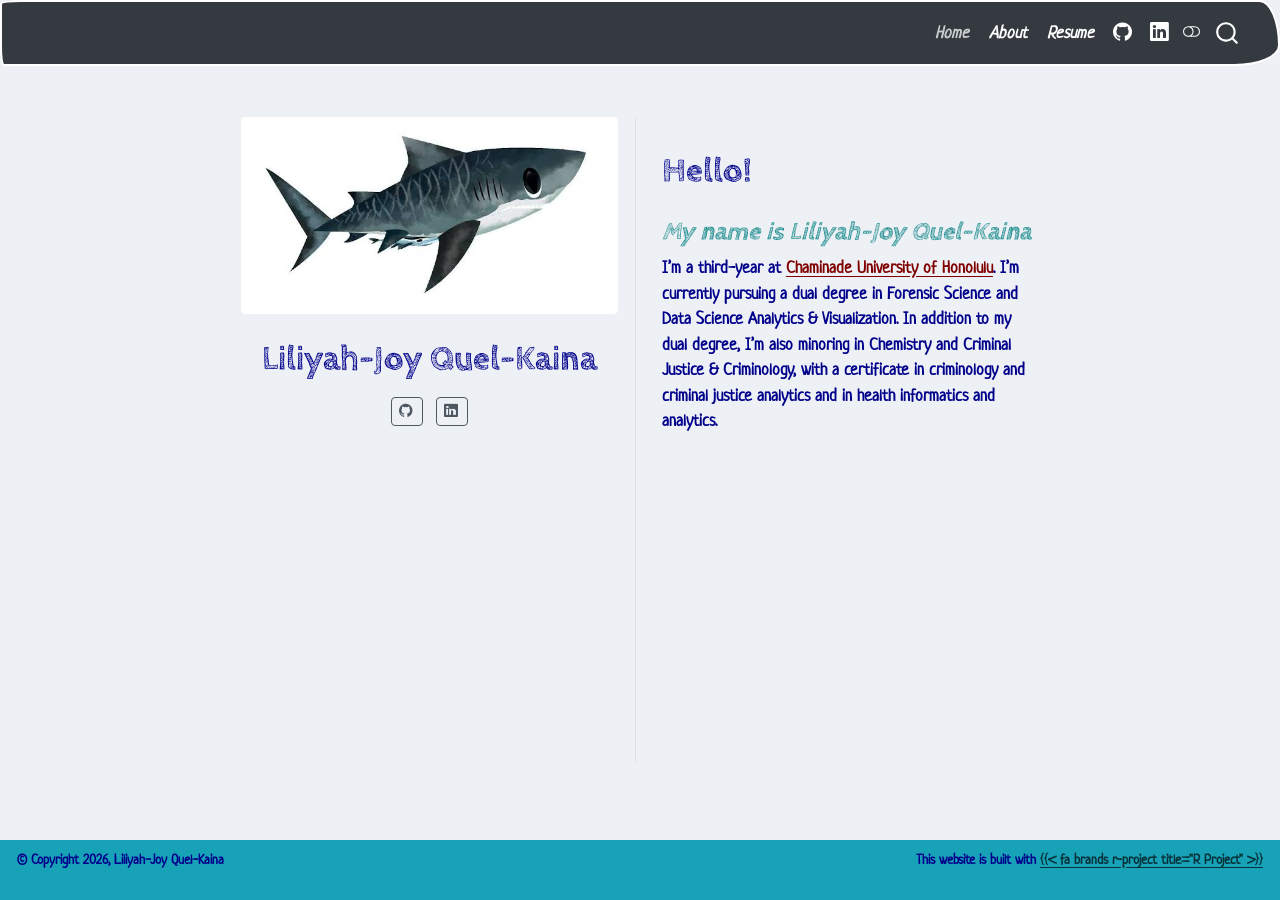
==== commit 74ecd904: "-_-" ====
--- a/docs/index.html
+++ b/docs/index.html
@@ -43,9 +43,9 @@
 <link href="site_libs/quarto-html/quarto-syntax-highlighting-15634bcf2e68342d4ad2dfa704d543f6.css" rel="stylesheet" class="quarto-color-scheme-extra" id="quarto-text-highlighting-styles">
 <script src="site_libs/bootstrap/bootstrap.min.js"></script>
 <link href="site_libs/bootstrap/bootstrap-icons.css" rel="stylesheet">
-<link href="site_libs/bootstrap/bootstrap-1527cf75e32493cb6cf8cd23d860bbb9.min.css" rel="stylesheet" append-hash="true" class="quarto-color-scheme" id="quarto-bootstrap" data-mode="light">
-<link href="site_libs/bootstrap/bootstrap-dark-4d72738a521f03bda770c6fbcc444206.min.css" rel="stylesheet" append-hash="true" class="quarto-color-scheme quarto-color-alternate" id="quarto-bootstrap" data-mode="dark">
-<link href="site_libs/bootstrap/bootstrap-1527cf75e32493cb6cf8cd23d860bbb9.min.css" rel="stylesheet" append-hash="true" class="quarto-color-scheme-extra" id="quarto-bootstrap" data-mode="light">
+<link href="site_libs/bootstrap/bootstrap-5fb3d7fd6abd500a7ebc83f648ce4703.min.css" rel="stylesheet" append-hash="true" class="quarto-color-scheme" id="quarto-bootstrap" data-mode="light">
+<link href="site_libs/bootstrap/bootstrap-dark-0aece43254cdd3a153f35e27d652594d.min.css" rel="stylesheet" append-hash="true" class="quarto-color-scheme quarto-color-alternate" id="quarto-bootstrap" data-mode="dark">
+<link href="site_libs/bootstrap/bootstrap-5fb3d7fd6abd500a7ebc83f648ce4703.min.css" rel="stylesheet" append-hash="true" class="quarto-color-scheme-extra" id="quarto-bootstrap" data-mode="light">
 <script id="quarto-search-options" type="application/json">{
   "location": "navbar",
   "copy-button": false,
@@ -312,24 +312,13 @@
   </div>
   <div class="about-contents"><main class="content" id="quarto-document-content">
 
-<section id="this-is-header-1-uwu" class="level1">
-<h1>This is header 1 UwU</h1>
-<section id="this-is-header-2-uwu" class="level2">
-<h2 data-anchor-id="this-is-header-2-uwu">This is header 2 UwU</h2>
-<section id="this-is-header-3-uwu" class="level3">
-<h3 data-anchor-id="this-is-header-3-uwu">This is header 3 UwU</h3>
-<p>This is a paragraph . It will be about me! Your welcome <a href="https://www.google.com/url?sa=t&amp;source=web&amp;rct=j&amp;url=https%3A%2F%2Ftenor.com%2Fview%2F67-meme-gif-7990047724500372136&amp;ved=0CBcQjRxqFwoTCKCnlLiI0ZcDFQAAAAAdAAAAABA4&amp;opi=89978449">UwU</a></p>
-<ul>
-<li><p>THis is an un ordered list</p></li>
-<li><p>hehe</p></li>
-</ul>
-<ol type="1">
-<li>THis is an ordered list</li>
-<li>hehehe</li>
-</ol>
-
-
-</section>
+<section id="hello" class="level1">
+<h1>Hello!</h1>
+<section id="my-name-is-liliyah-joy-quel-kaina" class="level3">
+<h3 data-anchor-id="my-name-is-liliyah-joy-quel-kaina">My name is Liliyah-Joy Quel-Kaina</h3>
+<p>I’m a third-year at <a href="https://chaminade.edu">Chaminade University of Honolulu</a>. I’m currently pursuing a dual degree in Forensic Science and Data Science Analytics &amp; Visualization. In addition to my dual degree, I’m also minoring in Chemistry and Criminal Justice &amp; Criminology, with a certificate in criminology and criminal justice analytics and in health informatics and analytics.</p>
+
+
 </section>
 </section>
 </main></div>
@@ -742,6 +731,19 @@
   });
   </script>
 </div> <!-- /content -->
+<footer class="footer">
+  <div class="nav-footer">
+    <div class="nav-footer-left">
+<p>© Copyright 2026, Liliyah-Joy Quel-Kaina</p>
+</div>   
+    <div class="nav-footer-center">
+      &nbsp;
+    </div>
+    <div class="nav-footer-right">
+<p>This website is built with <a href="https://www.r-project.org/about.html" target="_blank">{{&lt; fa brands r-project title="R Project" &gt;}}</a></p>
+</div>
+  </div>
+</footer>
 
 
 
--- a/docs/styles.css
+++ b/docs/styles.css
@@ -2,6 +2,7 @@
 h1, p {
   color: darkblue;
 }
+
 
 h2 {
   color: darkgreen;
@@ -13,7 +14,7 @@
 }
 
 body {
-  background-color: lightblue;
+  background-color: #EDF0F5;
 }
 
 ol, ul {
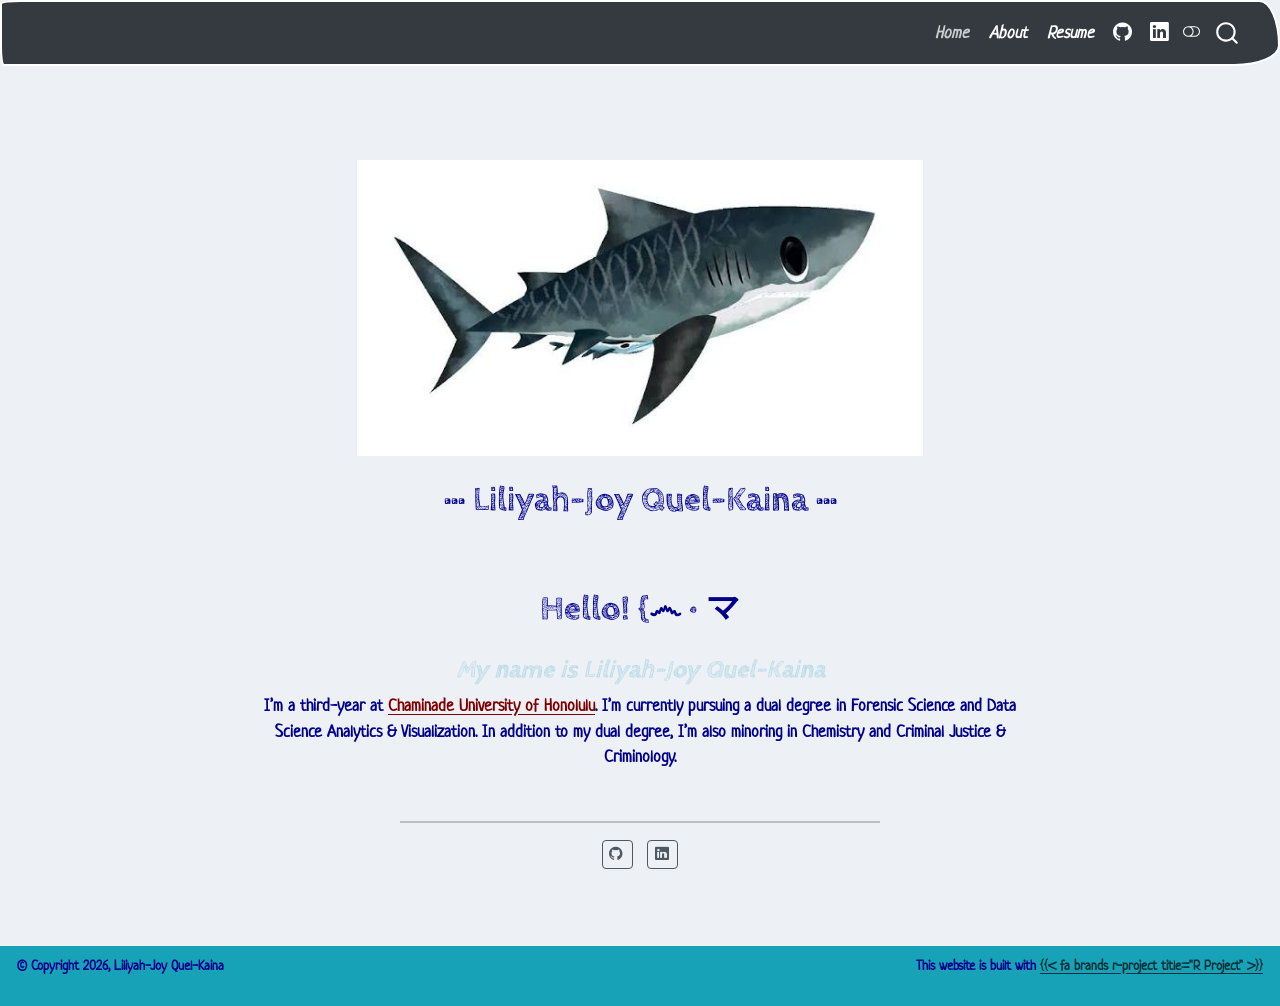
==== commit 100bc8b5: "{෴ • マ" ====
--- a/docs/index.html
+++ b/docs/index.html
@@ -7,7 +7,7 @@
 <meta name="viewport" content="width=device-width, initial-scale=1.0, user-scalable=yes">
 
 
-<title>Liliyah-Joy Quel-Kaina</title>
+<title>𓂃𓂁𓂃 Liliyah-Joy Quel-Kaina 𓂃𓂄𓂃</title>
 <style>
 /* Default styles provided by pandoc.
 ** See https://pandoc.org/MANUAL.html#variables-for-html for config info.
@@ -288,18 +288,29 @@
 <!-- margin-sidebar -->
     
 <!-- main -->
-<div class="quarto-about-trestles">
-  <div class="about-entity">
-    <img src="media/images.jpeg" class="about-image
-  rounded " style="width: 10cm;">
-<header id="title-block-header" class="quarto-title-block default">
+<div class="quarto-about-jolla">
+  <img src="media/images.jpeg" class="about-image
+  rectangle " style="width: 15cm;">
+ <header id="title-block-header" class="quarto-title-block default">
 <div class="quarto-title">
-<h1 class="title">Liliyah-Joy Quel-Kaina</h1>
+<h1 class="title">𓂃𓂁𓂃 Liliyah-Joy Quel-Kaina 𓂃𓂄𓂃</h1>
 </div>
 <div class="quarto-title-meta">
   </div>
-</header>
-    <div class="about-links">
+</header><main class="content" id="quarto-document-content">
+
+<section id="hello-マ" class="level1">
+<h1>Hello! {෴ • マ</h1>
+<section id="my-name-is-liliyah-joy-quel-kaina" class="level3">
+<h3 data-anchor-id="my-name-is-liliyah-joy-quel-kaina">My name is Liliyah-Joy Quel-Kaina</h3>
+<p>I’m a third-year at <a href="https://chaminade.edu">Chaminade University of Honolulu</a>. I’m currently pursuing a dual degree in Forensic Science and Data Science Analytics &amp; Visualization. In addition to my dual degree, I’m also minoring in Chemistry and Criminal Justice &amp; Criminology.</p>
+
+
+</section>
+</section>
+</main> 
+  <hr class="about-sep">
+   <div class="about-links">
   <a href="https://github.com/liliyahjoy-316" class="about-link" rel="" target="blank">
     <i class="bi bi-github"></i>
      <span class="about-link-text"></span>
@@ -309,19 +320,6 @@
      <span class="about-link-text"></span>
   </a>
 </div>
-  </div>
-  <div class="about-contents"><main class="content" id="quarto-document-content">
-
-<section id="hello" class="level1">
-<h1>Hello!</h1>
-<section id="my-name-is-liliyah-joy-quel-kaina" class="level3">
-<h3 data-anchor-id="my-name-is-liliyah-joy-quel-kaina">My name is Liliyah-Joy Quel-Kaina</h3>
-<p>I’m a third-year at <a href="https://chaminade.edu">Chaminade University of Honolulu</a>. I’m currently pursuing a dual degree in Forensic Science and Data Science Analytics &amp; Visualization. In addition to my dual degree, I’m also minoring in Chemistry and Criminal Justice &amp; Criminology, with a certificate in criminology and criminal justice analytics and in health informatics and analytics.</p>
-
-
-</section>
-</section>
-</main></div>
 </div>
  <!-- /main -->
 <script id="quarto-html-after-body" type="application/javascript">
--- a/docs/styles.css
+++ b/docs/styles.css
@@ -5,11 +5,11 @@
 
 
 h2 {
-  color: darkgreen;
+  color: teal;
 }
 
 h3 {
-  color: teal;
+  color: lightblue;
   font-style: italic;
 }
 
@@ -18,7 +18,7 @@
 }
 
 ol, ul {
-  color: Purple;
+  color: black;
   font-style: italic;
 }
 
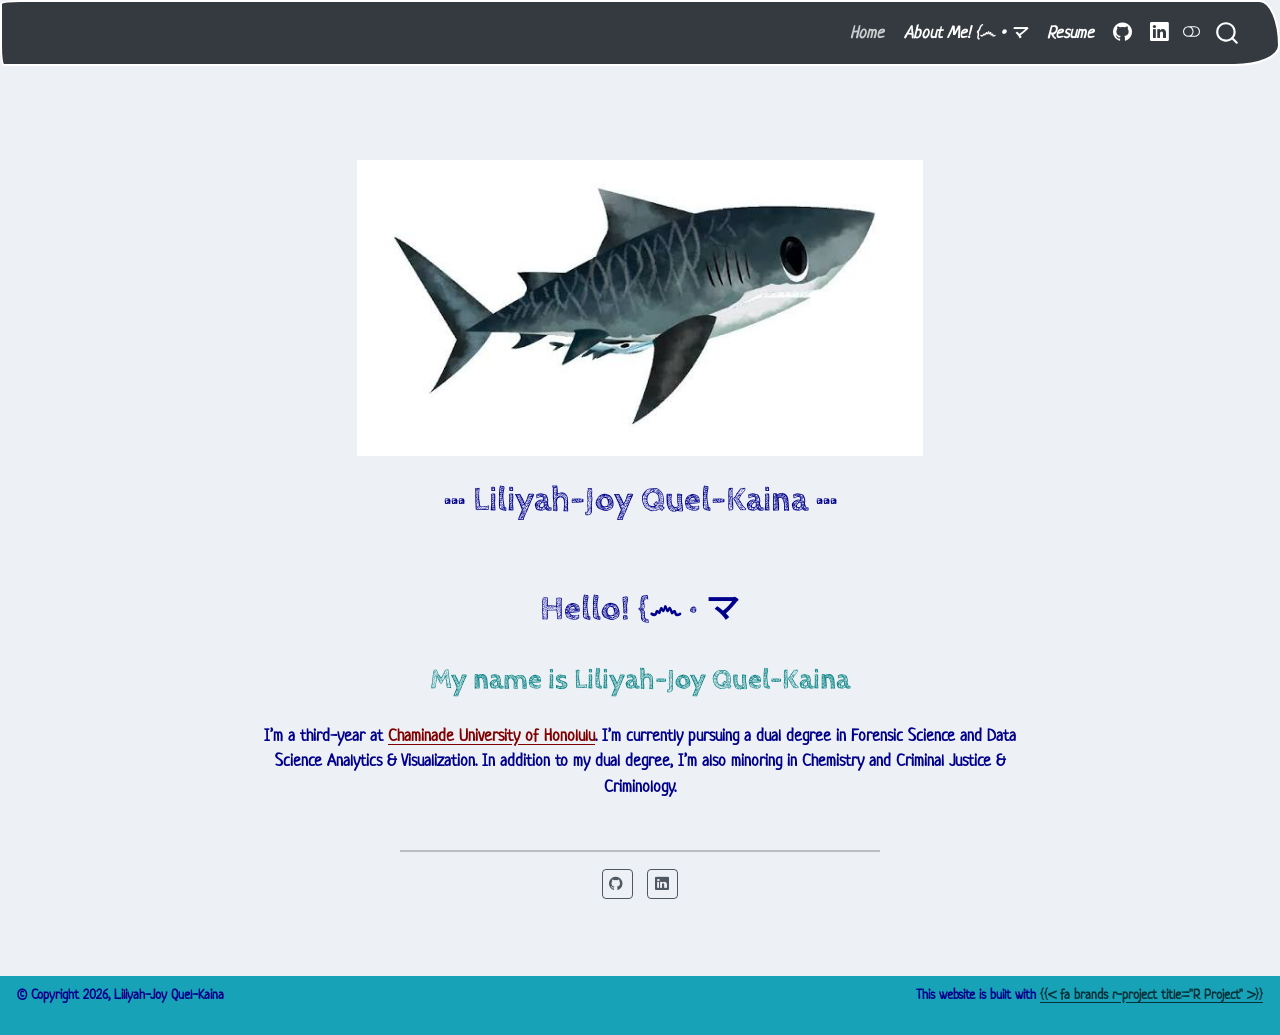
==== commit f4c7cfb4: "{෴ • マ" ====
--- a/docs/index.html
+++ b/docs/index.html
@@ -258,7 +258,7 @@
   </li>  
   <li class="nav-item">
     <a class="nav-link" href="./about.html"> 
-<span class="menu-text">About</span></a>
+<span class="menu-text">About Me! {෴ • マ</span></a>
   </li>  
   <li class="nav-item">
     <a class="nav-link" href="./resume.html"> 
@@ -301,8 +301,8 @@
 
 <section id="hello-マ" class="level1">
 <h1>Hello! {෴ • マ</h1>
-<section id="my-name-is-liliyah-joy-quel-kaina" class="level3">
-<h3 data-anchor-id="my-name-is-liliyah-joy-quel-kaina">My name is Liliyah-Joy Quel-Kaina</h3>
+<section id="my-name-is-liliyah-joy-quel-kaina" class="level2">
+<h2 data-anchor-id="my-name-is-liliyah-joy-quel-kaina">My name is Liliyah-Joy Quel-Kaina</h2>
 <p>I’m a third-year at <a href="https://chaminade.edu">Chaminade University of Honolulu</a>. I’m currently pursuing a dual degree in Forensic Science and Data Science Analytics &amp; Visualization. In addition to my dual degree, I’m also minoring in Chemistry and Criminal Justice &amp; Criminology.</p>
 
 
--- a/docs/styles.css
+++ b/docs/styles.css
@@ -9,7 +9,7 @@
 }
 
 h3 {
-  color: lightblue;
+  color: blue;
   font-style: italic;
 }
 
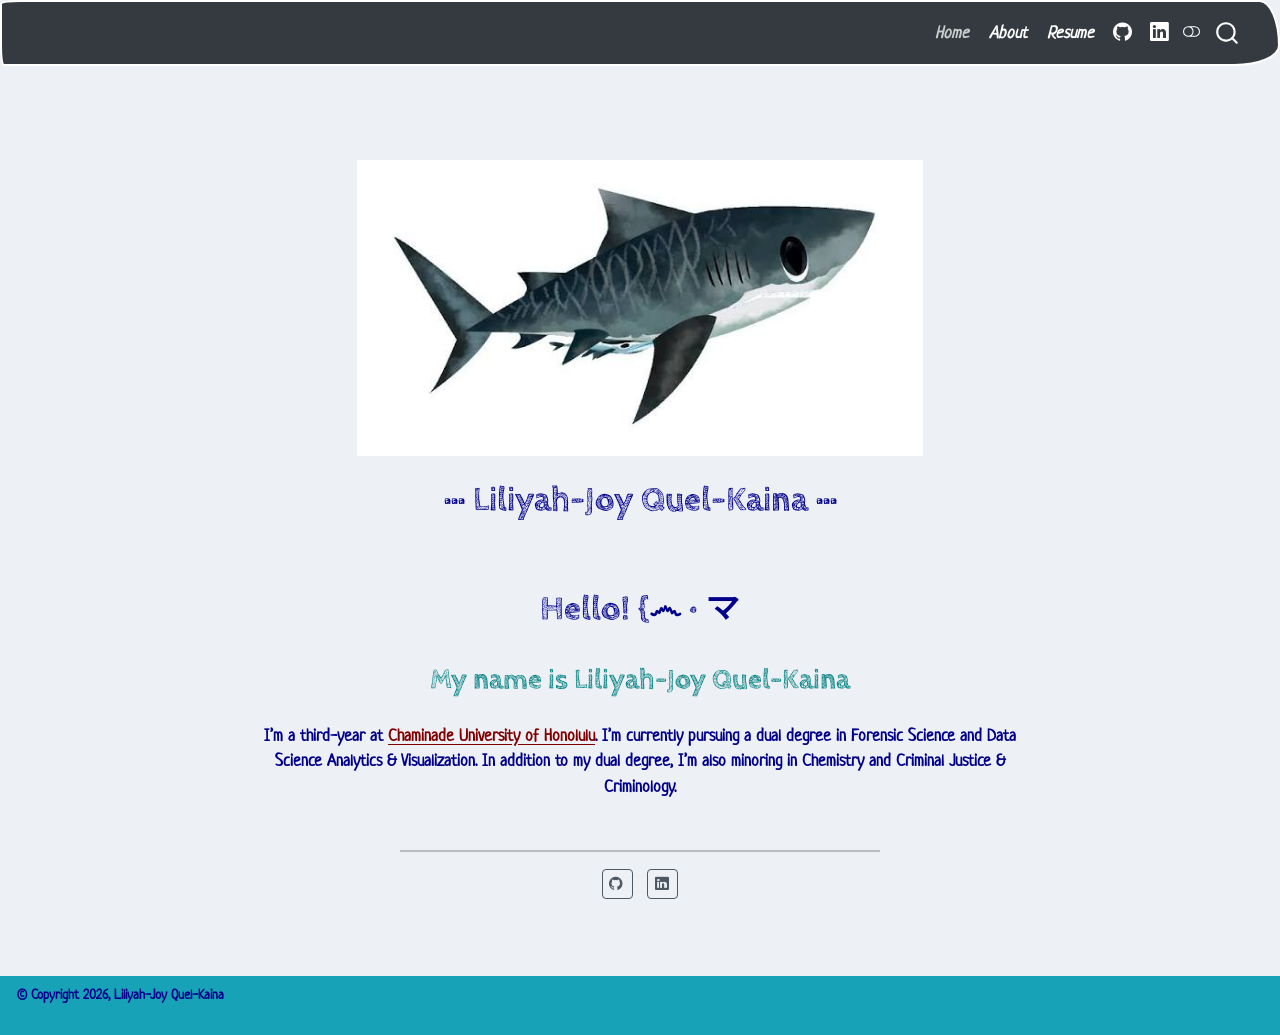
==== commit 35730253: "{෴ • マ" ====
--- a/docs/index.html
+++ b/docs/index.html
@@ -258,7 +258,7 @@
   </li>  
   <li class="nav-item">
     <a class="nav-link" href="./about.html"> 
-<span class="menu-text">About Me! {෴ • マ</span></a>
+<span class="menu-text">About</span></a>
   </li>  
   <li class="nav-item">
     <a class="nav-link" href="./resume.html"> 
@@ -738,8 +738,8 @@
       &nbsp;
     </div>
     <div class="nav-footer-right">
-<p>This website is built with <a href="https://www.r-project.org/about.html" target="_blank">{{&lt; fa brands r-project title="R Project" &gt;}}</a></p>
-</div>
+      &nbsp;
+    </div>
   </div>
 </footer>
 
--- a/docs/styles.css
+++ b/docs/styles.css
@@ -24,6 +24,7 @@
 
 a {
   color: maroon;
+  font-style: bold;
 }
 
 
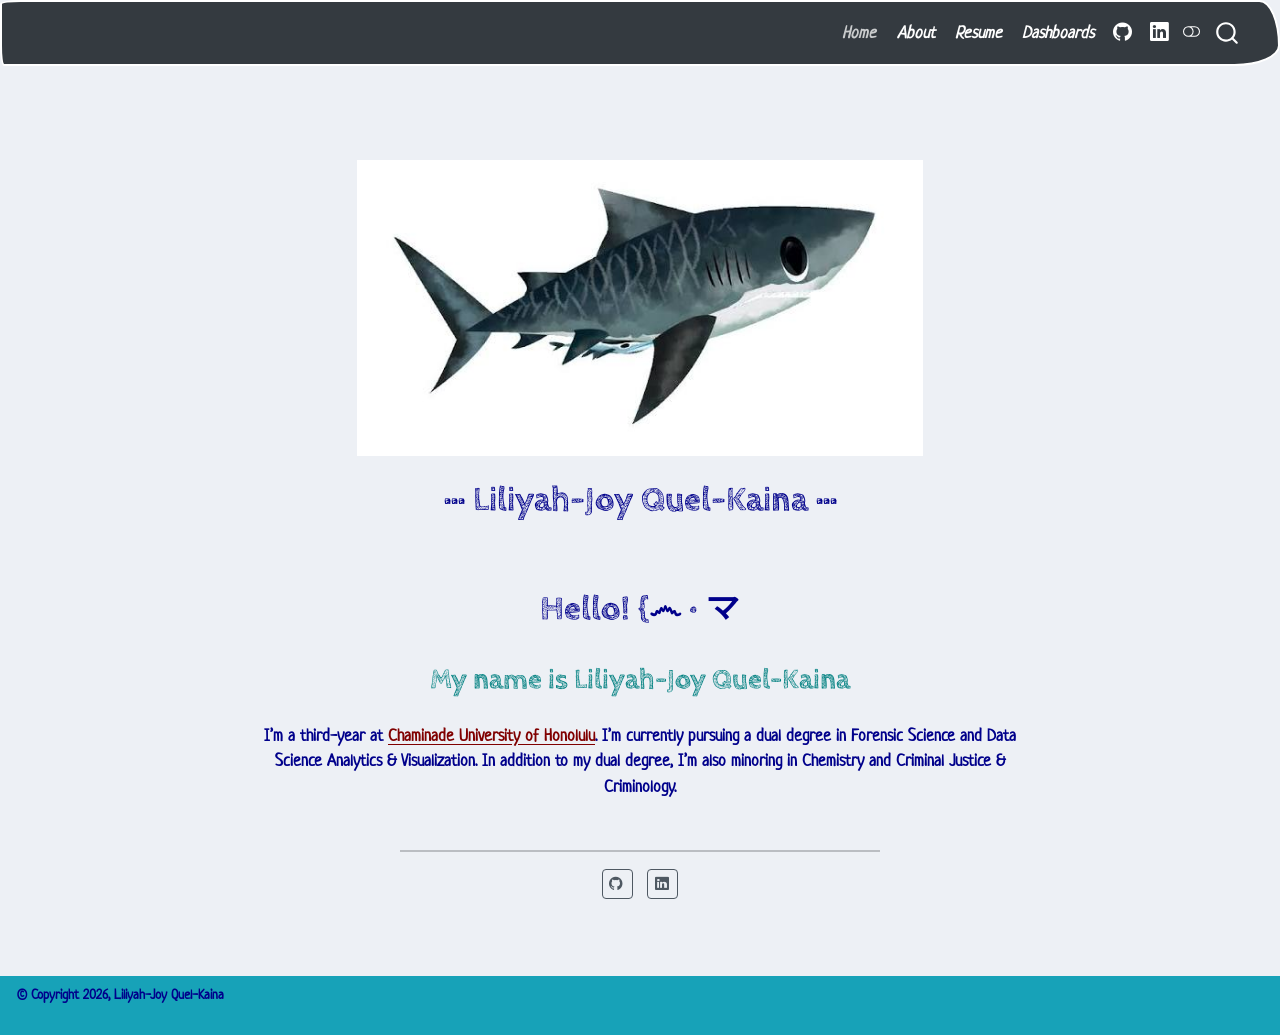
==== commit 98e441e7: "HHEHEHE" ====
--- a/docs/index.html
+++ b/docs/index.html
@@ -263,6 +263,10 @@
   <li class="nav-item">
     <a class="nav-link" href="./resume.html"> 
 <span class="menu-text">Resume</span></a>
+  </li>  
+  <li class="nav-item">
+    <a class="nav-link" href="https://liliyahjoy-316.github.io/dashboards/"> 
+<span class="menu-text">Dashboards</span></a>
   </li>  
   <li class="nav-item compact">
     <a class="nav-link" href="https://github.com/liliyahjoy-316" target="blank"> <i class="bi bi-github" role="img">
